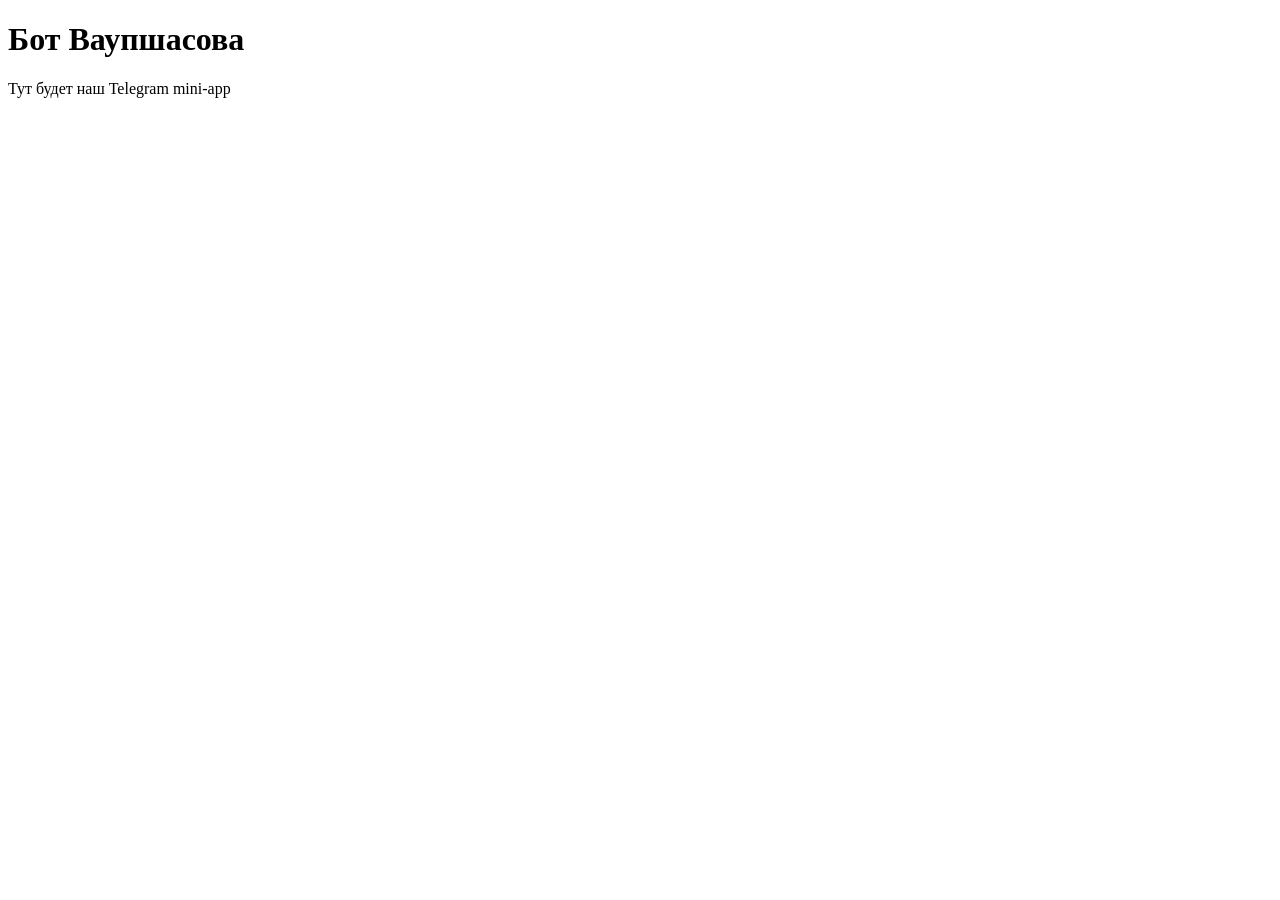
==== templates/index.html @ 17fbe898 "Initial commit of mini-app" ====
<!doctype html>
<html lang="en">
    <script src="https://telegram.org/js/telegram-web-app.js"></script>
  <head>
    <meta charset="utf-8">
    <meta name="viewport" content="width=device-width, initial-scale=1">
    <title>Бот Ваупшасова</title>
  </head>
  <body>
    <h1>Бот Ваупшасова</h1>
    <p>Тут будет наш Telegram mini-app</p>
  </body>
</html>
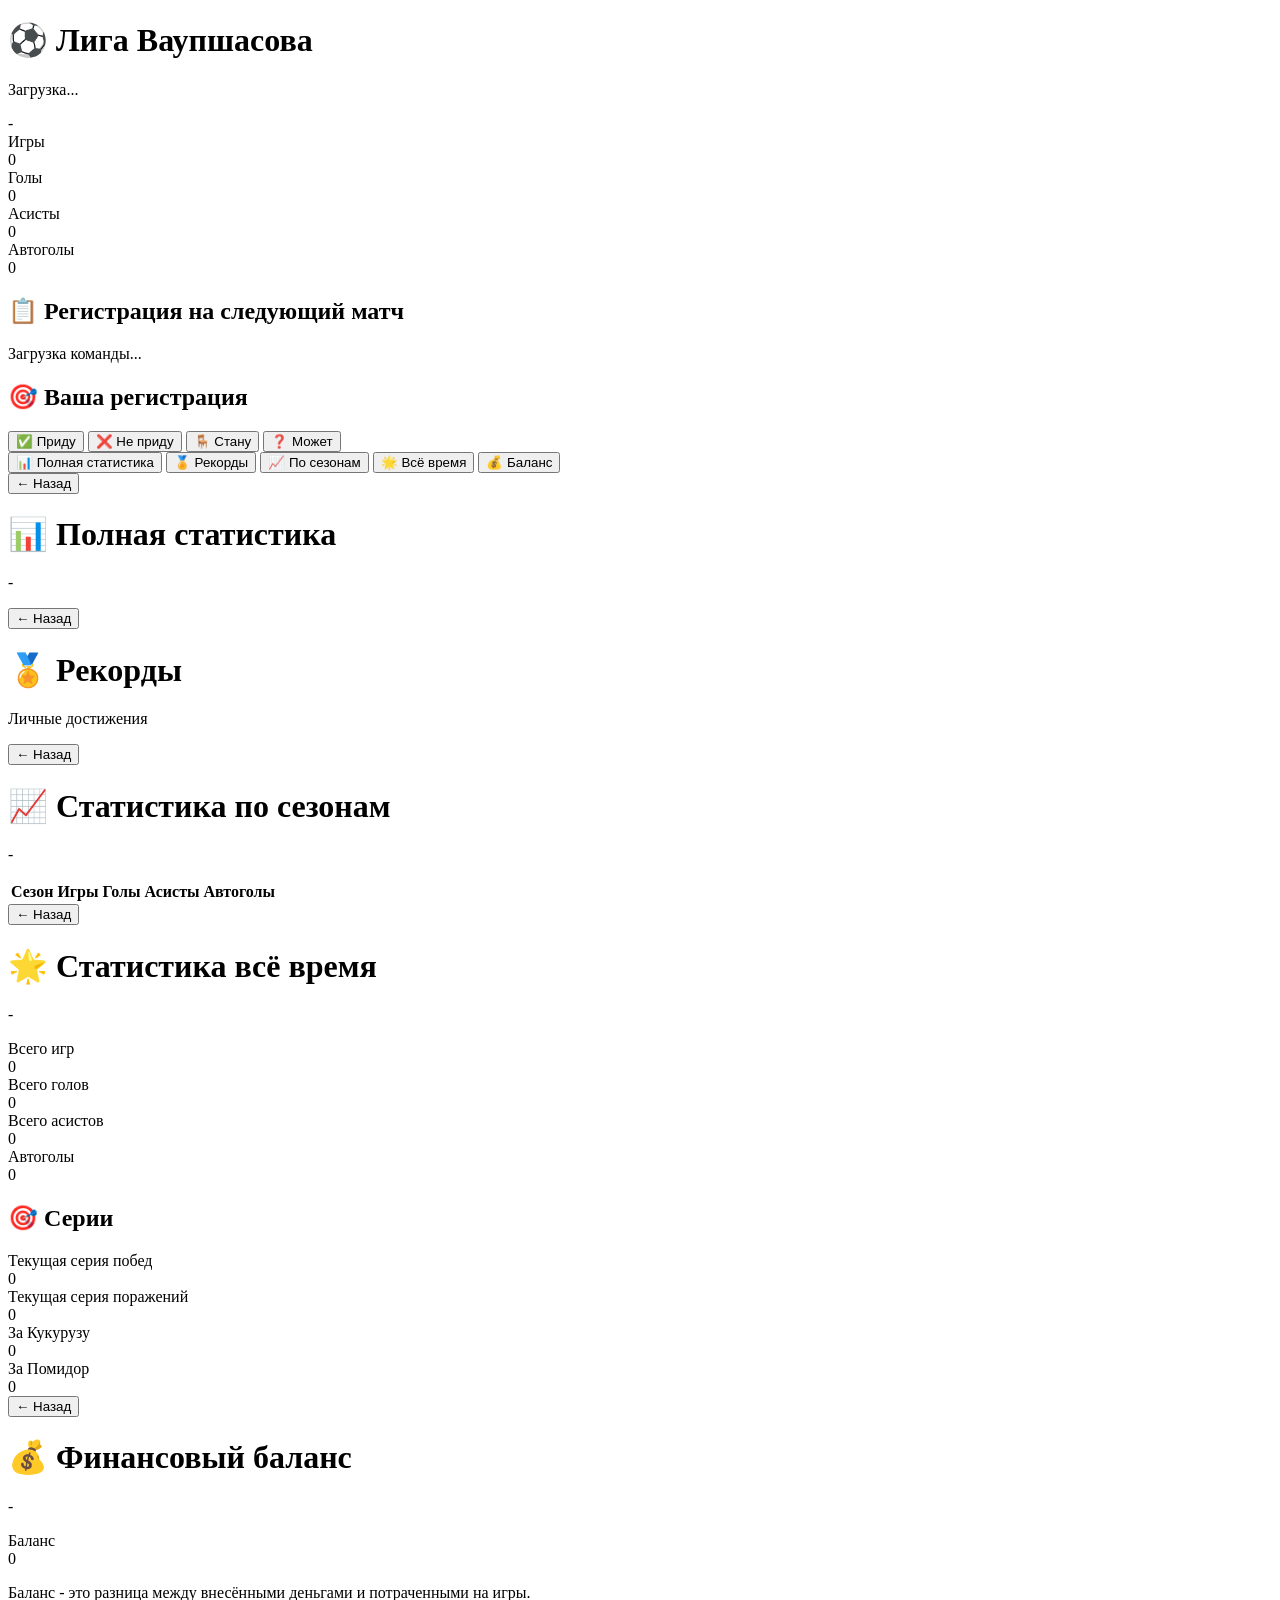
==== commit cca29c28: "Mock of the web app implemented" ====
--- a/templates/index.html
+++ b/templates/index.html
@@ -1,13 +1,469 @@
-<!doctype html>
-<html lang="en">
-    <script src="https://telegram.org/js/telegram-web-app.js"></script>
-  <head>
+<!DOCTYPE html>
+<html lang="ru">
+<head>
     <meta charset="utf-8">
     <meta name="viewport" content="width=device-width, initial-scale=1">
-    <title>Бот Ваупшасова</title>
-  </head>
-  <body>
-    <h1>Бот Ваупшасова</h1>
-    <p>Тут будет наш Telegram mini-app</p>
-  </body>
+    <title>Лига Ваупшасова</title>
+    <script src="https://telegram.org/js/telegram-web-app.js"></script>
+    <link rel="stylesheet" href="{{ url_for('static', filename='style.css') }}">
+
+</head>
+<body>
+    <div class="container">
+        <!-- Home Screen -->
+        <div id="home-screen" class="screen active">
+            <div class="header">
+                <h1>⚽ Лига Ваупшасова</h1>
+                <p id="player-greeting">Загрузка...</p>
+            </div>
+
+            <div class="home-content">
+                <!-- Player Card -->
+                <div class="player-card">
+                    <div class="player-name" id="player-name">-</div>
+                    <div class="stats-grid">
+                        <div class="stat-item">
+                            <div class="stat-label">Игры</div>
+                            <div class="stat-value" id="stat-games">0</div>
+                        </div>
+                        <div class="stat-item">
+                            <div class="stat-label">Голы</div>
+                            <div class="stat-value" id="stat-goals">0</div>
+                        </div>
+                        <div class="stat-item">
+                            <div class="stat-label">Асисты</div>
+                            <div class="stat-value" id="stat-assists">0</div>
+                        </div>
+                        <div class="stat-item">
+                            <div class="stat-label">Автоголы</div>
+                            <div class="stat-value" id="stat-own-goals">0</div>
+                        </div>
+                    </div>
+                </div>
+
+                <!-- Next Matchday Squad -->
+                <div>
+                    <h2 class="section-title">📋 Регистрация на следующий матч</h2>
+                    <div class="squad-list" id="squad-list">
+                        <div class="player-item">
+                            <div class="loading">Загрузка команды...</div>
+                        </div>
+                    </div>
+                </div>
+
+                <!-- Registration Actions -->
+                <div>
+                    <h2 class="section-title">🎯 Ваша регистрация</h2>
+                    <div class="action-buttons">
+                        <button class="action-btn add" onclick="registerAction('add')">
+                            <span class="btn-icon">✅</span>
+                            <span class="btn-text">Приду</span>
+                        </button>
+                        <button class="action-btn remove" onclick="registerAction('remove')">
+                            <span class="btn-icon">❌</span>
+                            <span class="btn-text">Не приду</span>
+                        </button>
+                        <button class="action-btn chair" onclick="registerAction('chair')">
+                            <span class="btn-icon">🪑</span>
+                            <span class="btn-text">Стану</span>
+                        </button>
+                        <button class="action-btn maybe" onclick="registerAction('maybe')">
+                            <span class="btn-icon">❓</span>
+                            <span class="btn-text">Может</span>
+                        </button>
+                    </div>
+                </div>
+
+                <!-- Navigation -->
+                <div class="nav-links">
+                    <button class="nav-btn" onclick="showScreen('personal-stats-screen')">📊 Полная статистика</button>
+                    <button class="nav-btn" onclick="showScreen('records-screen')">🏅 Рекорды</button>
+                    <button class="nav-btn" onclick="showScreen('season-stats-screen')">📈 По сезонам</button>
+                    <button class="nav-btn" onclick="showScreen('alltime-stats-screen')">🌟 Всё время</button>
+                    <button class="nav-btn" onclick="showScreen('balance-screen')">💰 Баланс</button>
+                </div>
+            </div>
+        </div>
+
+        <!-- Personal Stats Screen -->
+        <div id="personal-stats-screen" class="screen">
+            <div class="header">
+                <button class="back-button" onclick="showScreen('home-screen')">← Назад</button>
+                <h1>📊 Полная статистика</h1>
+                <p id="personal-stats-name">-</p>
+            </div>
+            <div class="details-content">
+                <div id="personal-stats-content"></div>
+            </div>
+        </div>
+
+        <!-- Records Screen -->
+        <div id="records-screen" class="screen">
+            <div class="header">
+                <button class="back-button" onclick="showScreen('home-screen')">← Назад</button>
+                <h1>🏅 Рекорды</h1>
+                <p>Личные достижения</p>
+            </div>
+            <div class="details-content">
+                <div id="records-content"></div>
+            </div>
+        </div>
+
+        <!-- Season Stats Screen -->
+        <div id="season-stats-screen" class="screen">
+            <div class="header">
+                <button class="back-button" onclick="showScreen('home-screen')">← Назад</button>
+                <h1>📈 Статистика по сезонам</h1>
+                <p id="season-stats-name">-</p>
+            </div>
+            <div class="details-content">
+                <table class="stat-table" id="season-stats-table">
+                    <thead>
+                        <tr>
+                            <th>Сезон</th>
+                            <th>Игры</th>
+                            <th>Голы</th>
+                            <th>Асисты</th>
+                            <th>Автоголы</th>
+                        </tr>
+                    </thead>
+                    <tbody id="season-stats-body"></tbody>
+                </table>
+            </div>
+        </div>
+
+        <!-- All-time Stats Screen -->
+        <div id="alltime-stats-screen" class="screen">
+            <div class="header">
+                <button class="back-button" onclick="showScreen('home-screen')">← Назад</button>
+                <h1>🌟 Статистика всё время</h1>
+                <p id="alltime-stats-name">-</p>
+            </div>
+            <div class="details-content">
+                <div class="stats-grid">
+                    <div class="stat-item">
+                        <div class="stat-label">Всего игр</div>
+                        <div class="stat-value" id="alltime-games">0</div>
+                    </div>
+                    <div class="stat-item">
+                        <div class="stat-label">Всего голов</div>
+                        <div class="stat-value" id="alltime-goals">0</div>
+                    </div>
+                    <div class="stat-item">
+                        <div class="stat-label">Всего асистов</div>
+                        <div class="stat-value" id="alltime-assists">0</div>
+                    </div>
+                    <div class="stat-item">
+                        <div class="stat-label">Автоголы</div>
+                        <div class="stat-value" id="alltime-own-goals">0</div>
+                    </div>
+                </div>
+
+                <h2 class="section-title">🎯 Серии</h2>
+                <div class="stats-grid">
+                    <div class="stat-item">
+                        <div class="stat-label">Текущая серия побед</div>
+                        <div class="stat-value" id="win-streak">0</div>
+                    </div>
+                    <div class="stat-item">
+                        <div class="stat-label">Текущая серия поражений</div>
+                        <div class="stat-value" id="loss-streak">0</div>
+                    </div>
+                    <div class="stat-item">
+                        <div class="stat-label">За Кукурузу</div>
+                        <div class="stat-value" id="alltime-corn">0</div>
+                    </div>
+                    <div class="stat-item">
+                        <div class="stat-label">За Помидор</div>
+                        <div class="stat-value" id="alltime-tomato">0</div>
+                    </div>
+                </div>
+            </div>
+        </div>
+
+        <!-- Balance Screen -->
+        <div id="balance-screen" class="screen">
+            <div class="header">
+                <button class="back-button" onclick="showScreen('home-screen')">← Назад</button>
+                <h1>💰 Финансовый баланс</h1>
+                <p id="balance-name">-</p>
+            </div>
+            <div class="details-content">
+                <div class="player-card">
+                    <div class="stat-item">
+                        <div class="stat-label">Баланс</div>
+                        <div class="stat-value" id="balance-amount">0</div>
+                    </div>
+                </div>
+                <p class="loading">Баланс - это разница между внесёнными деньгами и потраченными на игры.</p>
+            </div>
+        </div>
+    </div>
+
+    <script>
+        // Initialize Telegram WebApp
+        const webApp = window.Telegram.WebApp;
+        webApp.ready();
+
+        // Get user data from Telegram
+        const user = webApp.initDataUnsafe.user;
+        let currentPlayerData = null;
+
+        // Initialization
+        document.addEventListener('DOMContentLoaded', function() {
+            if (user && user.id) {
+                initializeApp();
+            } else {
+                console.error('Cannot get user from Telegram');
+            }
+        });
+
+        async function initializeApp() {
+            await loadPlayerData();
+            await loadSquadList();
+        }
+
+        async function loadPlayerData() {
+            try {
+                const response = await fetch(`/api/player/${user.id}`);
+                if (!response.ok) throw new Error('Failed to load player data');
+                
+                const data = await response.json();
+                if (data.success) {
+                    currentPlayerData = data.player;
+                    updatePlayerDisplay(data.player, data.stats);
+                }
+            } catch (error) {
+                console.error('Error loading player data:', error);
+                document.getElementById('player-greeting').textContent = 'Ошибка загрузки';
+            }
+        }
+
+        function updatePlayerDisplay(player, stats) {
+            // Get display name (prefer friendly name)
+            const displayName = `${player.friendly_first_name || player.first_name} ${player.friendly_last_name || player.last_name}`;
+            
+            document.getElementById('player-greeting').textContent = `Привет, ${player.friendly_first_name || player.first_name}!`;
+            document.getElementById('player-name').textContent = displayName;
+            
+            document.getElementById('stat-games').textContent = stats.games_played;
+            document.getElementById('stat-goals').textContent = stats.goals;
+            document.getElementById('stat-assists').textContent = stats.assists;
+            document.getElementById('stat-own-goals').textContent = stats.own_goals;
+            
+            // Update other screens with player name
+            document.getElementById('personal-stats-name').textContent = displayName;
+            document.getElementById('season-stats-name').textContent = displayName;
+            document.getElementById('alltime-stats-name').textContent = displayName;
+            document.getElementById('balance-name').textContent = displayName;
+            
+            // Load detailed stats
+            loadAlltimeStats();
+            loadSeasonStats();
+            loadPersonalStats();
+        }
+
+        async function loadSquadList() {
+            try {
+                const response = await fetch(`/api/next-matchday-squad/${user.id}`);
+                if (!response.ok) throw new Error('Failed to load squad');
+                
+                const data = await response.json();
+                if (data.success) {
+                    displaySquadList(data.squad);
+                }
+            } catch (error) {
+                console.error('Error loading squad:', error);
+            }
+        }
+
+        function displaySquadList(squad) {
+            const squadList = document.getElementById('squad-list');
+            
+            if (!squad || squad.length === 0) {
+                squadList.innerHTML = '<div class="loading">На данный момент никто не зарегистрирован</div>';
+                return;
+            }
+            
+            squadList.innerHTML = squad.map(player => {
+                const squadIcon = player.squad === '🌽' ? '🌽' : player.squad === 'Corn' ? '🌽' : 
+                                  player.squad === '🍅' ? '🍅' : player.squad === 'Tomato' ? '🍅' : '';
+                return `
+                    <div class="player-item">
+                        <div class="player-info">
+                            <div class="player-info-name">${player.friendly_first_name} ${player.friendly_last_name}</div>
+                            <div class="player-info-squad">${squadIcon} ${player.squad || 'Не определена'}</div>
+                        </div>
+                    </div>
+                `;
+            }).join('');
+        }
+
+        async function loadAlltimeStats() {
+            if (!currentPlayerData) return;
+            
+            try {
+                const response = await fetch(`/api/player/${currentPlayerData.id}`);
+                const data = await response.json();
+                
+                if (data.success) {
+                    const stats = data.stats;
+                    document.getElementById('alltime-games').textContent = stats.games_played;
+                    document.getElementById('alltime-goals').textContent = stats.goals;
+                    document.getElementById('alltime-assists').textContent = stats.assists;
+                    document.getElementById('alltime-own-goals').textContent = stats.own_goals;
+                    document.getElementById('alltime-corn').textContent = stats.games_for_corn;
+                    document.getElementById('alltime-tomato').textContent = stats.games_for_tomato;
+                }
+                
+                // Load streaks
+                const streaksResponse = await fetch(`/api/player/${currentPlayerData.id}/streaks`);
+                const streaksData = await streaksResponse.json();
+                
+                if (streaksData.success) {
+                    document.getElementById('win-streak').textContent = streaksData.win_streak;
+                    document.getElementById('loss-streak').textContent = streaksData.loss_streak;
+                }
+            } catch (error) {
+                console.error('Error loading alltime stats:', error);
+            }
+        }
+
+        async function loadSeasonStats() {
+            if (!currentPlayerData) return;
+            
+            try {
+                const response = await fetch(`/api/player/${currentPlayerData.id}/season-stats`);
+                const data = await response.json();
+                
+                if (data.success && data.season_stats) {
+                    const tbody = document.getElementById('season-stats-body');
+                    tbody.innerHTML = data.season_stats.map(stat => `
+                        <tr>
+                            <td>${stat.season}</td>
+                            <td>${stat.games_played}</td>
+                            <td>${stat.goals}</td>
+                            <td>${stat.assists}</td>
+                            <td>${stat.own_goals}</td>
+                        </tr>
+                    `).join('');
+                }
+            } catch (error) {
+                console.error('Error loading season stats:', error);
+            }
+        }
+
+        async function loadPersonalStats() {
+            if (!currentPlayerData) return;
+            
+            const content = document.getElementById('personal-stats-content');
+            
+            try {
+                const response = await fetch(`/api/player/${currentPlayerData.id}`);
+                const data = await response.json();
+                
+                if (data.success) {
+                    const stats = data.stats;
+                    content.innerHTML = `
+                        <h2 class="section-title">📊 Основная статистика</h2>
+                        <div class="stats-grid">
+                            <div class="stat-item">
+                                <div class="stat-label">Всего игр</div>
+                                <div class="stat-value">${stats.games_played}</div>
+                            </div>
+                            <div class="stat-item">
+                                <div class="stat-label">Всего голов</div>
+                                <div class="stat-value">${stats.goals}</div>
+                            </div>
+                            <div class="stat-item">
+                                <div class="stat-label">Всего асистов</div>
+                                <div class="stat-value">${stats.assists}</div>
+                            </div>
+                            <div class="stat-item">
+                                <div class="stat-label">Автоголы</div>
+                                <div class="stat-value">${stats.own_goals}</div>
+                            </div>
+                            <div class="stat-item">
+                                <div class="stat-label">За Кукурузу</div>
+                                <div class="stat-value">${stats.games_for_corn}</div>
+                            </div>
+                            <div class="stat-item">
+                                <div class="stat-label">За Помидор</div>
+                                <div class="stat-value">${stats.games_for_tomato}</div>
+                            </div>
+                        </div>
+                    `;
+                }
+            } catch (error) {
+                console.error('Error loading personal stats:', error);
+                content.innerHTML = '<div class="error">Ошибка при загрузке статистики</div>';
+            }
+        }
+
+        async function loadBalanceData() {
+            if (!currentPlayerData) return;
+            
+            try {
+                const response = await fetch(`/api/player/${currentPlayerData.id}/balance`);
+                const data = await response.json();
+                
+                if (data.success) {
+                    // Format balance
+                    const balanceAmount = data.balance || 0;
+                    const balanceClass = balanceAmount > 0 ? 'positive' : balanceAmount < 0 ? 'negative' : 'neutral';
+                    const balanceSign = balanceAmount > 0 ? '+' : '';
+                    
+                    document.getElementById('balance-amount').textContent = `${balanceSign}${balanceAmount}`;
+                    document.getElementById('balance-amount').parentElement.classList.add(balanceClass);
+                }
+            } catch (error) {
+                console.error('Error loading balance:', error);
+            }
+        }
+
+        async function registerAction(action) {
+            try {
+                const response = await fetch('/api/register-player-action', {
+                    method: 'POST',
+                    headers: {
+                        'Content-Type': 'application/json',
+                    },
+                    body: JSON.stringify({
+                        telegram_id: user.id,
+                        action: action
+                    })
+                });
+                
+                const data = await response.json();
+                
+                if (data.success) {
+                    // Show success message
+                    alert('✅ Регистрация успешна!');
+                    // Reload squad list
+                    loadSquadList();
+                } else {
+                    alert('❌ Ошибка: ' + (data.error || 'Неизвестная ошибка'));
+                }
+            } catch (error) {
+                console.error('Error registering action:', error);
+                alert('❌ Ошибка при регистрации');
+            }
+        }
+
+        function showScreen(screenId) {
+            // Hide all screens
+            document.querySelectorAll('.screen').forEach(screen => {
+                screen.classList.remove('active');
+            });
+            
+            // Show selected screen
+            document.getElementById(screenId).classList.add('active');
+            
+            // Load data for specific screens
+            if (screenId === 'balance-screen') {
+                loadBalanceData();
+            }
+        }
+    </script>
+</body>
 </html>
